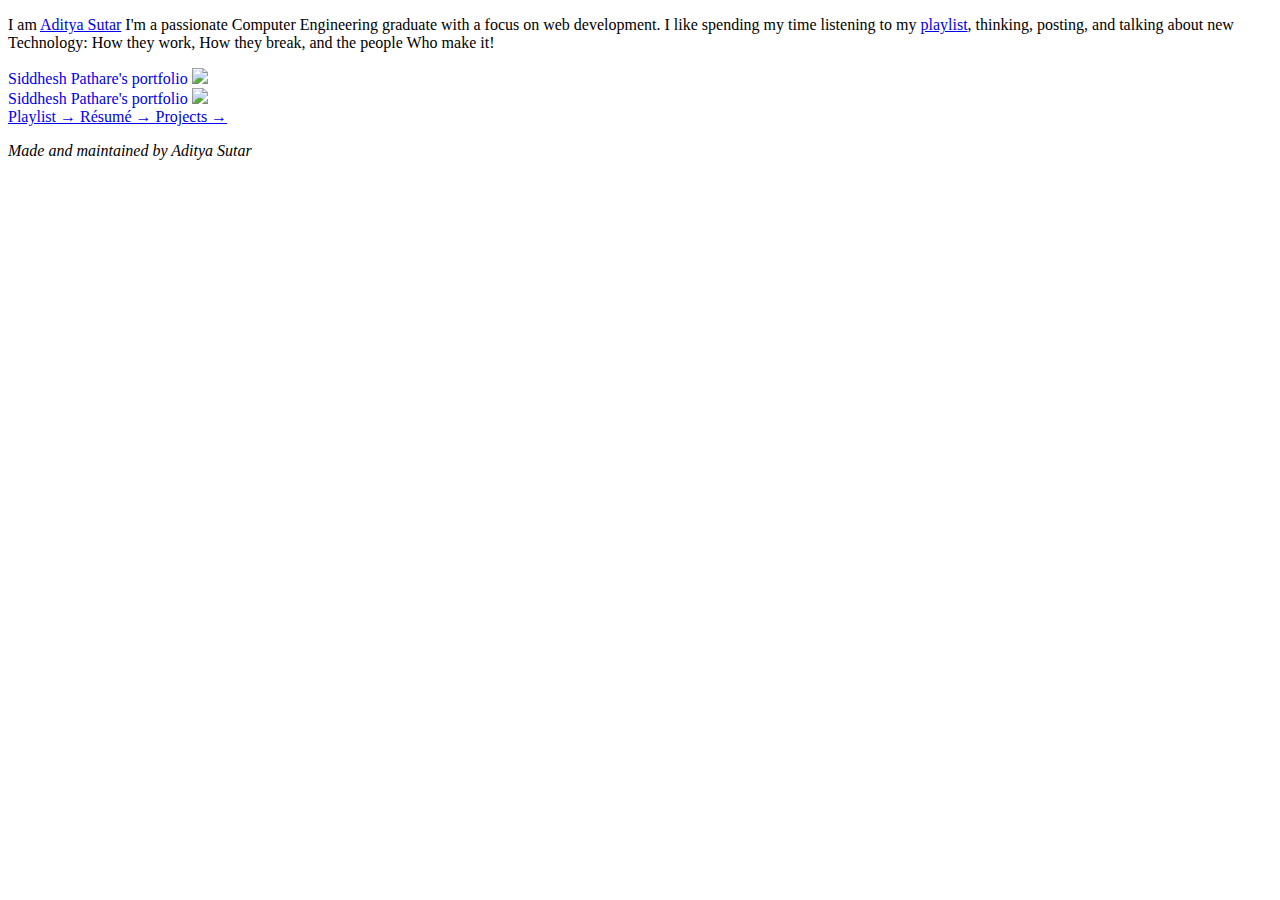
==== home/index.html @ 83cfc16a "Add files via upload" ====
<!DOCTYPE html>
<html lang="en">
<head>
    <meta charset="UTF-8">
    <meta name="viewport" content="width=device-width, initial-scale=1.0">
    <meta name="description" content="Personal Portfolio of Aditya Sutar">
    <link rel="icon" type="image/x-icon" href="../favicon_io/favicon.ico">
    <link rel="preconnect" href="https://fonts.googleapis.com">
    <link rel="preconnect" href="https://fonts.gstatic.com" crossorigin>
    <link href="https://fonts.googleapis.com/css2?family=Chocolate+Classical+Sans&display=swap" rel="stylesheet">
    <link href="https://fonts.googleapis.com/css2?family=Inter:wght@100..900&family=Playfair+Display:ital,wght@0,400..900;1,400..900&display=swap" rel="stylesheet">
    <link rel="stylesheet" href="style.css">
    <link rel="stylesheet" href="https://fonts.googleapis.com/css2?family=Material+Symbols+Outlined:opsz,wght,FILL,GRAD@20..48,100..700,0..1,-50..200" />
    <title>Aditya Sutar</title>
</head>
<body>
    <div class="intro">
        <p>I am 
            <a href="https://www.instagram.com/adityeah_in/" target="_blank" class="intro1">Aditya Sutar</a>
            I'm a passionate Computer Engineering graduate with a focus on web development.  
            I like spending my time listening to my <a href="playlist.html" class="intro1">playlist</a>, thinking, posting, and talking about new Technology: How they work, 
            How they break, and the people Who make it!
        </p>
    </div>

    <div class="work">
        <a class="work1" target="_blank" href="https://siddhesh-q4rm.vercel.app/" style="text-decoration: none;">    
            <div>
                Siddhesh Pathare's portfolio
                <img src="favicon_io/testportfo2.png">
            </div>
        </a>

        <a class="work2" target="_blank" href="https://siddhesh-q4rm.vercel.app/" style="text-decoration: none;">    
            <div>
                Siddhesh Pathare's portfolio
                <img src="favicon_io/testportfo2.png">
            </div>
        </a>      
    </div>

    <div class="vanessa">
        <a href="playlist.html" class="playlist">
            Playlist &#8594;
        </a>
        <a href="#" class="resume" >
            Résumé &#8594;
        </a>
        <a href="#" class="projects">
            Projects &#8594;
        </a>

        <footer>
            <p style="font-style: italic; margin-bottom: 2.5%; padding: 0;">Made and maintained by Aditya Sutar</p>
        </footer>
    </div>
</body>
</html>
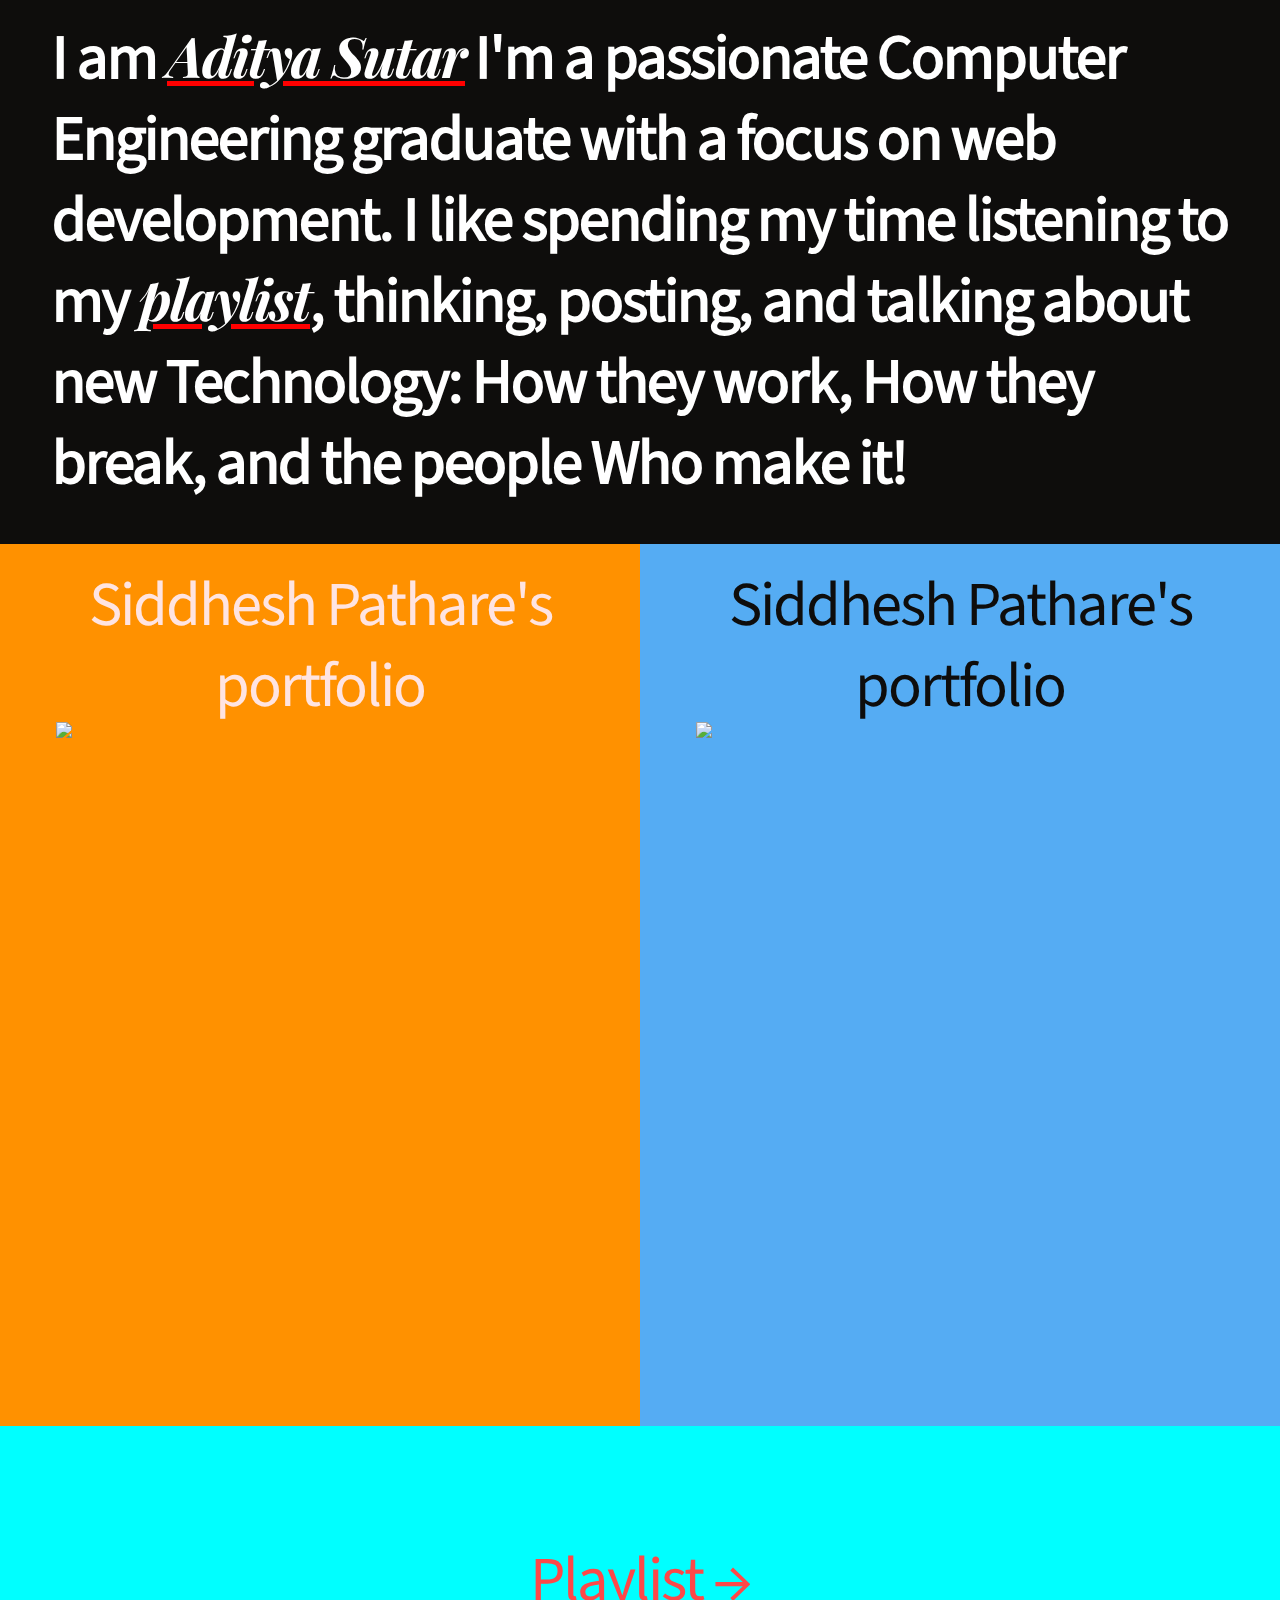
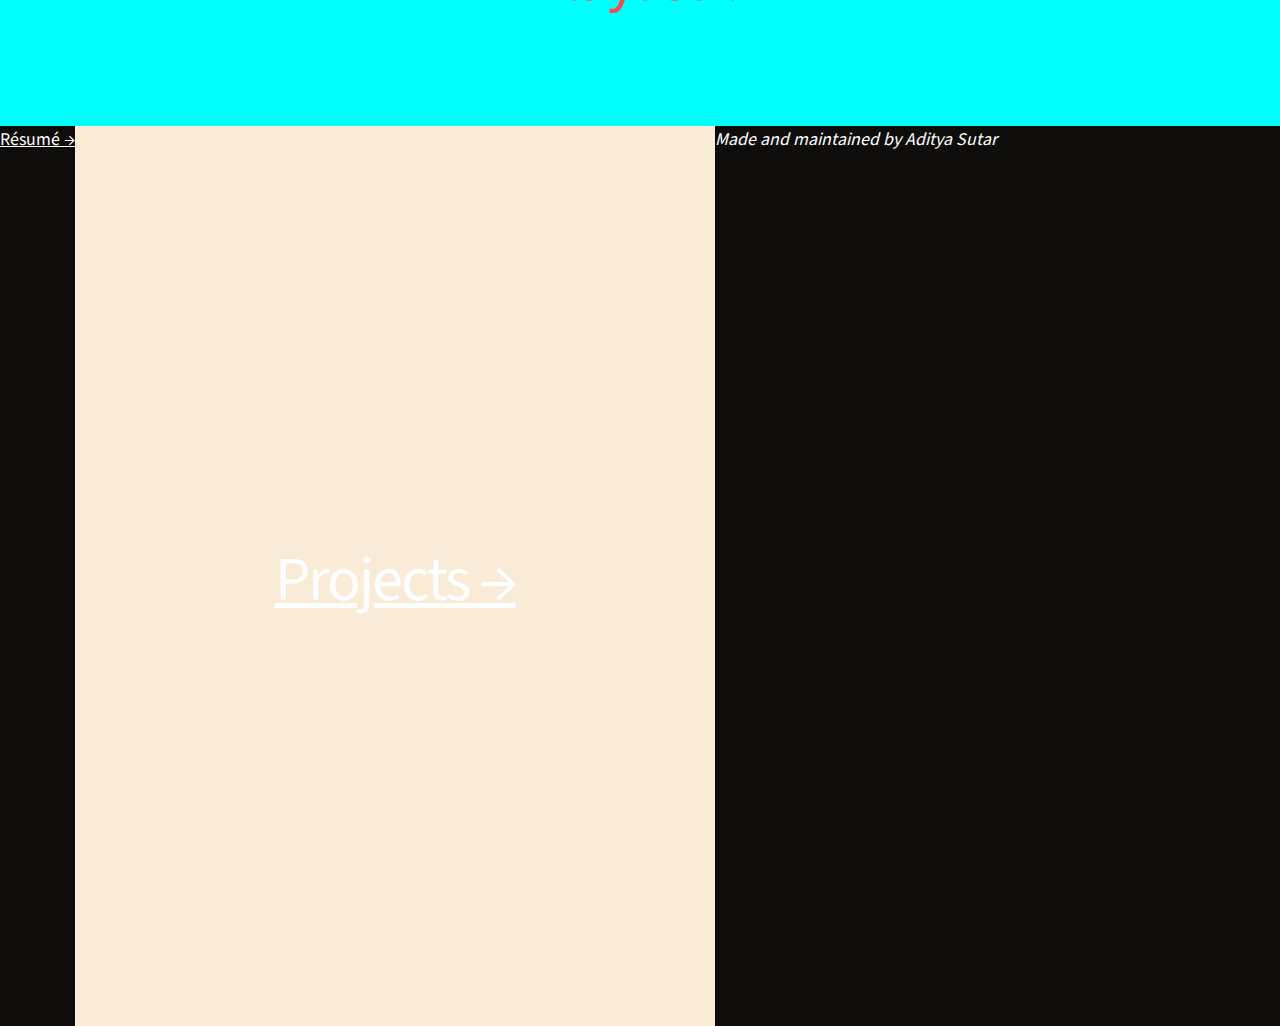
==== commit 12821aa8: "Add files via upload" ====
--- a/home/index.html
+++ b/home/index.html
@@ -9,7 +9,7 @@
     <link rel="preconnect" href="https://fonts.gstatic.com" crossorigin>
     <link href="https://fonts.googleapis.com/css2?family=Chocolate+Classical+Sans&display=swap" rel="stylesheet">
     <link href="https://fonts.googleapis.com/css2?family=Inter:wght@100..900&family=Playfair+Display:ital,wght@0,400..900;1,400..900&display=swap" rel="stylesheet">
-    <link rel="stylesheet" href="style.css">
+    <link rel="stylesheet" href="/style.css">
     <link rel="stylesheet" href="https://fonts.googleapis.com/css2?family=Material+Symbols+Outlined:opsz,wght,FILL,GRAD@20..48,100..700,0..1,-50..200" />
     <title>Aditya Sutar</title>
 </head>
--- a/style.css
+++ b/style.css
@@ -0,0 +1,353 @@
+* {
+    font-family: "Chocolate Classical Sans", sans-serif;
+    background-color: #0E0D0C;
+    color: white;
+    margin: 0;
+    padding: 0;
+    box-sizing: border-box;
+    margin: 0;
+    padding: 0;
+}
+
+html{
+    scroll-behavior: smooth;
+}
+
+.intro, .work1, .work2, .playlist, .res, .projects {
+    font-size: clamp(1.5rem,8vmin,3.5rem);
+    letter-spacing: -2px;
+    color: white;
+    padding-left: 2.5rem;
+    padding-right: 2.5rem;
+}
+
+.intro1 {
+    color: white;
+    font-style: italic;
+    font-family: "Playfair Display", serif;
+    text-decoration-color: red;
+}
+
+.intro1:hover {
+    color: red;
+    transition: 0.3s ease-in-out;
+}
+
+.work {
+    display: flex;
+    flex-wrap: wrap;
+    padding-top: 2rem;
+}
+
+.work1, .work2 {
+    width: 50%;
+    height: 98vh;
+    color: #0E0D0C;
+    border: 1rem solid transparent;
+}
+
+.work1 {
+    background-color: rgb(255, 145, 0);
+    color: #FFE4E1;
+    text-align: center;
+    justify-content: center;
+    display: flex;
+}
+
+.work1 div, .work2 div{
+    width: 100%;
+    text-align: center;
+    background-color: inherit;
+    color: inherit; 
+}
+
+.work1:hover {
+    background-color: #FFE4E1;
+    color: rgb(255, 145, 0);
+    border: 1rem solid;
+    border-color: rgb(255, 145, 0);
+    transition: 0.2s;
+}
+
+.work1 img, .work2 img{
+    width: 100%;
+    display: block;
+    position: relative;
+    background-color: transparent;
+    align-items: center;
+    justify-content: center;
+}
+
+.work1 img:hover{
+    transform: translateY(-15px);
+    transition: 0.2s ease;
+}
+
+.work2 {
+    background-color: rgb(85, 172, 243);
+}
+
+.vanessa {
+    display: flex;
+    flex-wrap: wrap;
+    height: 100vh;
+}
+
+.left-column {
+    display: flex;
+    flex-direction: column;
+    width: 50%;
+}
+
+.playlist, .res {
+    width: 100%;
+    height: 33.33%;
+    display: flex;
+    align-items: center;
+    justify-content: center;
+    flex-direction: column;
+}
+
+.playlist {
+    background-color: aqua;
+    color: rgb(253, 72, 72);
+    border: 1rem solid transparent;
+    text-decoration: none;
+}
+
+.playlist:hover{
+    background-color: rgb(253, 72, 72);
+    color: aqua;
+    transition: 0.2s;
+    border: 1rem solid;
+    border-color: aqua;
+}
+
+.res{
+    color: bisque;
+    background-color: #0E0D0C;
+    border: 1rem solid transparent;
+    text-decoration: none;
+
+}
+
+.res:hover{
+    background-color: bisque;
+    color: #0E0D0C;
+    transition: 0.2s;
+    border: 1rem solid;
+    border-color: #0E0D0C;
+}
+
+.projects {
+    width: 50%;
+    height: 100%;
+    display: flex;
+    align-items: center;
+    justify-content: center;
+    flex-direction: column;
+    background-color: antiquewhite;
+}
+
+.intro {
+    font-weight: 700;
+    padding-top: 1%;
+    padding-bottom: 1%;
+}
+
+/* Responsive styles */
+@media (max-width: 768px) {
+    .work1, .work2 {
+        font-size: 1.45rem;
+        width: 100%;
+        height: auto;
+    }
+
+    .vanessa {
+        flex-direction: column;
+    }
+
+    .left-column, .projects {
+        width: 100%;
+        height: auto;
+    }
+
+    .playlist, .res {
+        height: auto;
+        width: auto;
+    }
+
+    .work1 img{
+        width: 100%;
+        margin: 0 auto;
+    }
+}
+
+.html{
+    scroll-behavior: smooth;
+}
+
+/* Media Query for smaller screens */
+@media (max-width: 768px) {
+    .intro {
+        font-size: 1.6rem;
+        padding-left: 15px;
+    }
+
+    .res, .playlist{
+        font-size: 1.7rem;
+    }
+}
+
+.playlist_wrapper{
+    display: grid;
+    grid-template-columns: 1.5fr 1.5fr 1fr;
+    grid-template-areas: 'empty main';
+}
+
+.container {
+    display: grid;
+    grid-template-columns: 1.5fr 1.5fr 1fr;
+    grid-template-rows: 100px;
+    grid-template-areas: 'header header2';
+}
+
+.item1, .item2, .item3, .item4 {
+    background-color: #0E0D0C;
+}
+
+.item1 {
+    grid-area: header;
+    background-color: transparent;
+    color: white;
+    padding-left: 2.5%;
+    margin-top: 5%;
+}
+
+.aditya_sutar{
+    font-family: "Playfair Display", serif;
+    font-size: clamp(1.5rem, 1rem, 5rem);
+    text-decoration: none;
+}
+
+.item1 :hover{
+    color: red;
+    transition: 0.2s;
+}
+
+.h3 :hover{
+    color: red;
+}
+
+.item2 {
+    grid-area: header2;
+}
+
+.item3 {
+    grid-area: main;
+}
+
+h1{
+    font-family: "Playfair Display", serif;
+    font-size: clamp(2.5rem, 2rem, 6rem);
+    margin-bottom: 5%;
+    
+}
+
+.item4 {
+    grid-area: footer;
+}
+
+ul {
+    list-style: none;
+    padding: 0;
+    margin: 0;
+    margin-top: 5%;
+}
+
+.nav_links{
+    font-family: "Playfair Display", serif;
+    font-size: clamp(1.5rem, 1rem, 5rem);
+    text-decoration: none;
+    padding-right: 5%;
+}
+
+li :hover{
+    color: red;
+    transition: .2s ;
+}
+
+li {
+    display: inline;
+    margin-right: 10px;
+}
+
+@media (max-width: 600px) {
+    .container {
+        grid-template-columns: 1fr;
+        grid-template-rows:  7dvh 7dvh;
+        grid-template-areas:
+        'header'
+        'header2';
+    }
+
+    ul{
+        padding-left: 2.5%;
+    }
+    
+    .playlist_wrapper{
+        grid-template-columns: 1fr;
+        padding-left: 2.5%;
+    }
+
+}
+
+.plainlink{
+    text-decoration: none;
+}
+
+.content{
+    display: grid;
+    align-items: start;
+    grid-area: main;
+    grid-template-columns: 1fr 5fr; 
+    border-top: 1px solid #fff;
+}
+
+h3, p{
+    padding-left: 1%;
+}
+
+figure {
+    display: flex;
+    flex-direction: column;
+    align-items: left;
+    writing-mode: horizontal-tb;
+}
+
+figure img {
+    display: flex;
+    width: 15vh;
+    margin: 0 auto;
+    flex: 1 1 auto;
+    order: 2;
+    height: 15vh;
+    margin-top: 5%;
+    margin-bottom: 5%;
+}
+
+.written_matter{
+    line-height: 1.4;
+    margin: 0;
+}
+
+.root{
+    --sp-xxl: calc(var(--xxl) * 1rem);
+    --xl: 2;
+    --xxl: 3;
+}
+/*
+hr.solid{
+    border-top: 3px solid red;
+}
+*/